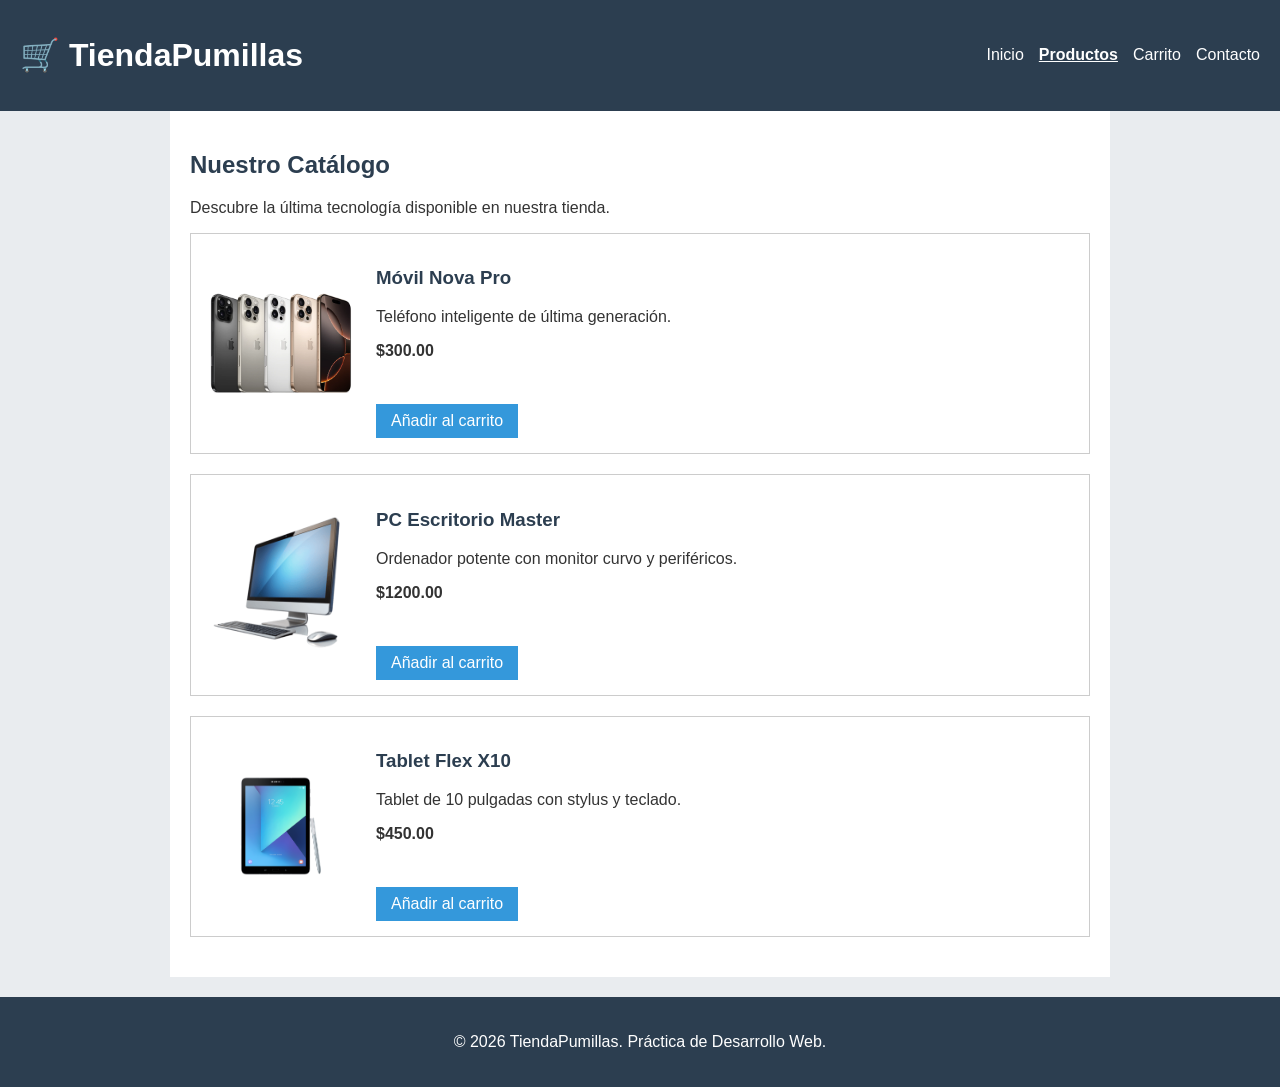
==== productos.html @ 6ee1de74 "Primer commit: Estructura de Tienda" ====
<!DOCTYPE html>
<html lang="es">
<head>
    <meta charset="UTF-8">
    <meta name="viewport" content="width=device-width, initial-scale=1.0">
    <title>Productos | TiendaPumillas</title>
    <link rel="stylesheet" href="style.css">
</head>
<body>
    <header>
        <div class="logo">
            <h1>🛒 TiendaPumillas</h1>
        </div>
        <nav>
            <ul>
                <li><a href="index.html">Inicio</a></li>
                <li><a href="productos.html" class="activo">Productos</a></li>
                <li><a href="carrito.html">Carrito</a></li>
                <li><a href="contacto.html">Contacto</a></li>
            </ul>
        </nav>
    </header>

    <main class="container">
        <section class="productos">
            <h2>Nuestro Catálogo</h2>
            <p>Descubre la última tecnología disponible en nuestra tienda.</p>
            
            <div class="item-grid">
                <article class="item">
                    <img src="moviles.png" alt="Móvil Nova Pro">
                    <div class="info-producto">
                        <h3>Móvil Nova Pro</h3>
                        <p>Teléfono inteligente de última generación.</p>
                        <p><strong>$300.00</strong></p>
                        <br>
                        <a href="carrito.html" class="btn">Añadir al carrito</a>
                    </div>
                </article>
                
                <article class="item">
                    <img src="ordenadores.png" alt="PC Escritorio Master">
                    <div class="info-producto">
                        <h3>PC Escritorio Master</h3>
                        <p>Ordenador potente con monitor curvo y periféricos.</p>
                        <p><strong>$1200.00</strong></p>
                        <br>
                        <a href="carrito.html" class="btn">Añadir al carrito</a>
                    </div>
                </article>
                
                <article class="item">
                    <img src="tablets.png" alt="Tablet Flex X10">
                    <div class="info-producto">
                        <h3>Tablet Flex X10</h3>
                        <p>Tablet de 10 pulgadas con stylus y teclado.</p>
                        <p><strong>$450.00</strong></p>
                        <br>
                        <a href="carrito.html" class="btn">Añadir al carrito</a>
                    </div>
                </article>
            </div>
            
        </section>
    </main>

    <footer>
        <p>&copy; 2026 TiendaPumillas. Práctica de Desarrollo Web.</p>
    </footer>
</body>
</html>
---- style.css ----
/* Reset básico y fuente del sistema */
body {
    font-family: Arial, sans-serif;
    margin: 0;
    padding: 0;
    background-color: #e9ecef;
    color: #333;
}

/* Contenedor principal para no pegarse a los bordes */
.container {
    max-width: 900px;
    margin: 0 auto;
    padding: 20px;
    background-color: white;
}

/* Cabecera y Navegación */
header {
    background-color: #2c3e50;
    color: white;
    padding: 15px 20px;
    display: flex;
    justify-content: space-between;
    align-items: center;
}

nav ul {
    list-style-type: none;
    margin: 0;
    padding: 0;
    display: flex;
    gap: 15px;
}

nav a {
    color: white;
    text-decoration: none;
}

nav a.activo {
    text-decoration: underline;
    font-weight: bold;
}

/* Títulos y Botones */
h2, h3 {
    color: #2c3e50;
}

.btn {
    display: inline-block;
    background-color: #3498db;
    color: white;
    padding: 8px 15px;
    text-decoration: none;
    border: none;
    cursor: pointer;
    margin-top: 10px;
}

.btn:hover {
    background-color: #2980b9;
}

/* Productos (Multimedia) */
.item {
    border: 1px solid #ccc;
    padding: 15px;
    margin-bottom: 20px;
    display: flex;
    gap: 20px;
    align-items: center;
}

.item img {
    width: 150px;
    height: auto;
}

/* Tablas (Carrito) */
table {
    width: 100%;
    border-collapse: collapse;
    margin-top: 20px;
}

table, th, td {
    border: 1px solid #999;
}

th, td {
    padding: 10px;
    text-align: left;
}

th {
    background-color: #f2f2f2;
}

/* Formularios (Contacto) */
fieldset {
    margin-top: 20px;
    padding: 20px;
    border: 1px solid #ccc;
}

label {
    display: block;
    margin-top: 10px;
    font-weight: bold;
}

input, select, textarea {
    width: 100%;
    padding: 8px;
    margin-top: 5px;
    box-sizing: border-box; /* Para que no se salgan del contenedor */
}

/* Pie de página */
footer {
    text-align: center;
    padding: 20px;
    background-color: #2c3e50;
    color: white;
    margin-top: 20px;
}
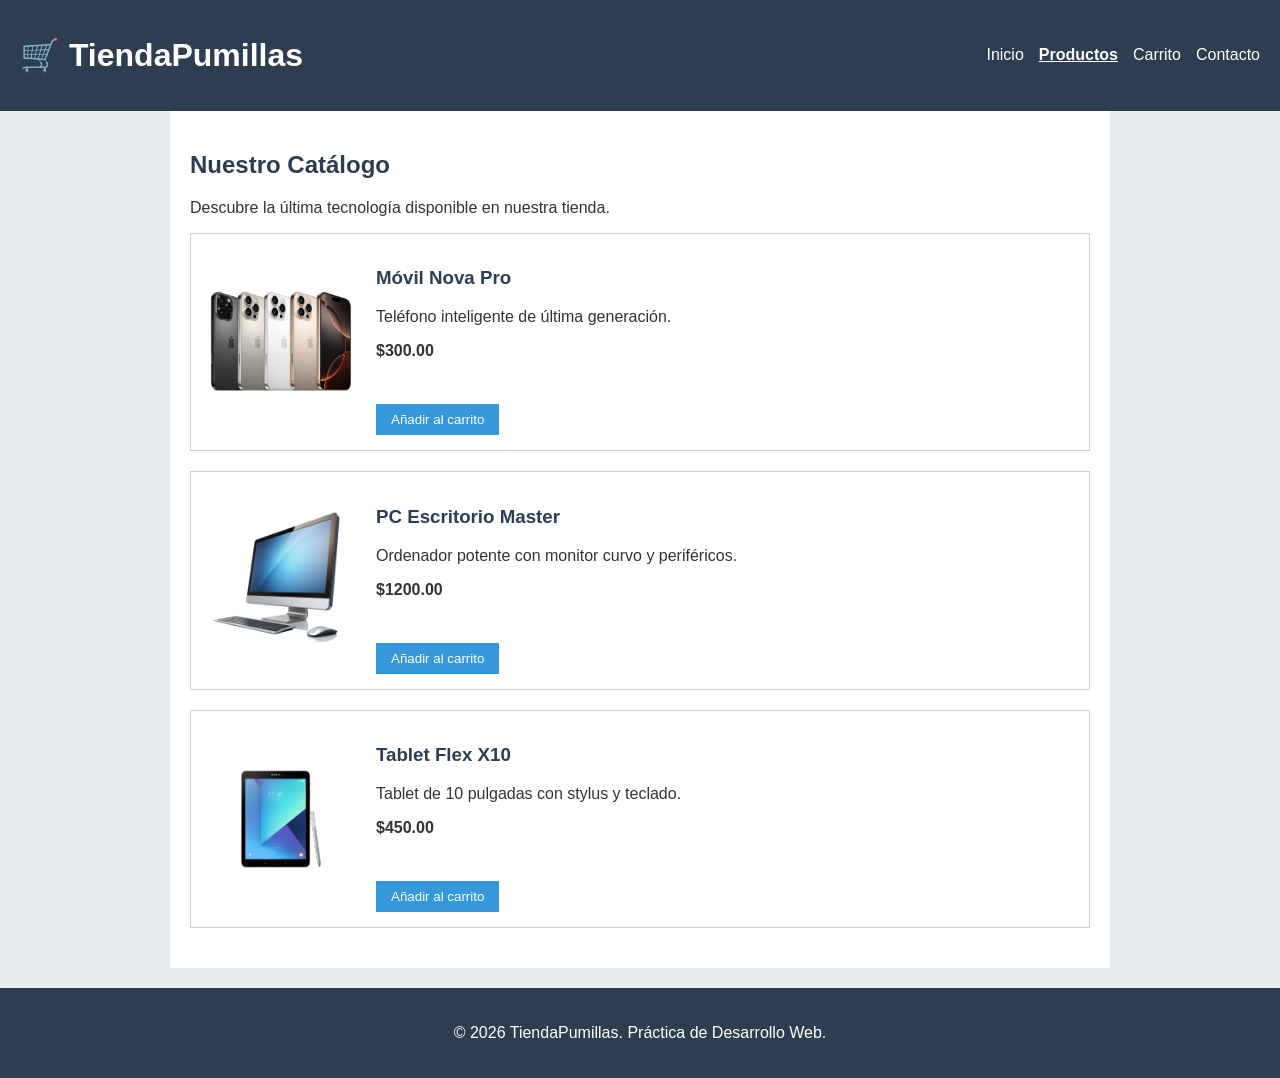
==== commit 025d5ede: "JavaScript creado" ====
--- a/productos.html
+++ b/productos.html
@@ -34,7 +34,7 @@
                         <p>Teléfono inteligente de última generación.</p>
                         <p><strong>$300.00</strong></p>
                         <br>
-                        <a href="carrito.html" class="btn">Añadir al carrito</a>
+                        <button class="btn" onclick="anadirAlCarrito(1, 300.0)">Añadir al carrito</button>
                     </div>
                 </article>
                 
@@ -45,7 +45,7 @@
                         <p>Ordenador potente con monitor curvo y periféricos.</p>
                         <p><strong>$1200.00</strong></p>
                         <br>
-                        <a href="carrito.html" class="btn">Añadir al carrito</a>
+                        <button class="btn" onclick="anadirAlCarrito(2, 1200.0)">Añadir al carrito</button>
                     </div>
                 </article>
                 
@@ -56,7 +56,7 @@
                         <p>Tablet de 10 pulgadas con stylus y teclado.</p>
                         <p><strong>$450.00</strong></p>
                         <br>
-                        <a href="carrito.html" class="btn">Añadir al carrito</a>
+                        <button class="btn" onclick="anadirAlCarrito(3, 450.0)">Añadir al carrito</button>
                     </div>
                 </article>
             </div>
@@ -67,5 +67,8 @@
     <footer>
         <p>&copy; 2026 TiendaPumillas. Práctica de Desarrollo Web.</p>
     </footer>
+    <script src="app.js"></script>
+</body>
+</html>
 </body>
 </html>
